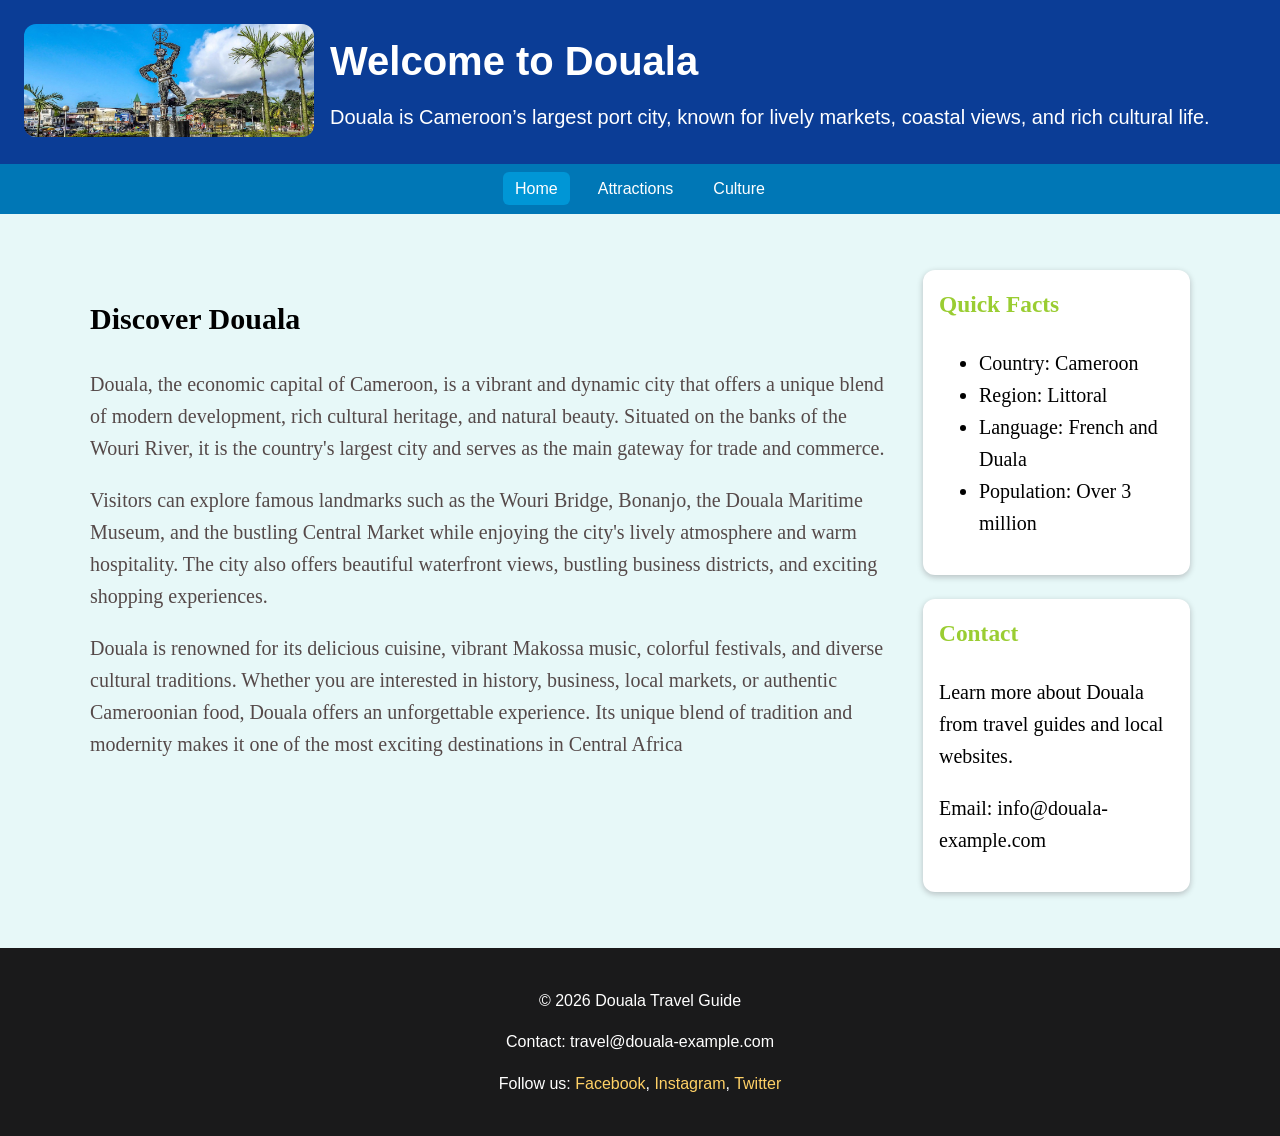
==== index.html @ c6ed3535 "Move website files to root folders" ====
<!DOCTYPE html>
<html lang="en">
  <head>
    <meta charset="UTF-8">
    <meta name="viewport" content="width=device-width, initial-scale=1.0">
    <title>Douala | Home</title>
    <link rel="stylesheet" href="styles.css">
  </head>
  <body>
    <!-- Header contains the city logo on the left and the title + description on the right -->
    <div class="top-bar">
    <header class="site-header">
      <div class="header-left">
        <img
          src="images/Doualaview.jpg"
          alt="Logo of Douala city"
          class="city-logo"
        />
      </div>

      <div class="header-right">
        <h1>Welcome to Douala</h1>
        <p class="page-description">
          Douala is Cameroon’s largest port city, known for lively markets,
          coastal views, and rich cultural life.
        </p>
      </div>
    </header>

    <!-- Navigation bar links to the main pages -->
    <nav class="site-nav" aria-label="Main site navigation">
      <ul>
        <li><a href="index.html" class="active">Home</a></li>
        <li><a href="attractions.html">Attractions</a></li>
        <li><a href="culture.html">Culture</a></li>
      </ul>
    </nav>
    </div>

    <!-- Main page content: left side content and right side sidebar -->
    <main class="content-area">
      <section class="main-content">
        <h2>Discover Douala</h2>
        <p class="intro">
        Douala, the economic capital of Cameroon, is a vibrant and dynamic city that offers
         a unique blend of modern development, rich cultural heritage, and natural beauty.
          Situated on the banks of the Wouri River, it is the country's largest city and serves as 
          the main gateway for trade and commerce.
        </p>
        <p class="intro">
        Visitors can explore famous landmarks such as the Wouri Bridge, Bonanjo, the Douala Maritime Museum, 
         and the bustling Central Market while enjoying the city's lively atmosphere and warm hospitality. 
         The city also offers beautiful waterfront views, bustling business districts, and exciting shopping experiences.
        </p>
        <p class="intro">
          Douala is renowned for its delicious cuisine, vibrant Makossa music, colorful festivals, and diverse cultural traditions.
           Whether you are interested in history, business, local markets, or authentic Cameroonian food, Douala offers an unforgettable experience. 
           Its unique blend of tradition and modernity makes it one of the most exciting destinations in Central Africa
        </p>
      </section>

      <aside class="sidebar">
        <div class="card">
          <h3>Quick Facts</h3>
          <ul>
            <li>Country: Cameroon</li>
            <li>Region: Littoral</li>
            <li>Language: French and Duala</li>
            <li>Population: Over 3 million</li>
          </ul>
        </div>

        <div class="card">
          <h3>Contact</h3>
          <p>Learn more about Douala from travel guides and local websites.</p>
          <p>Email: info@douala-example.com</p>
        </div>
      </aside>
    </main>

    <!-- Footer with copyright, contact, and social links -->
    <footer class="site-footer">
      <p>&copy; 2026 Douala Travel Guide</p>
      <p>Contact: travel@douala-example.com</p>
      <p>
        Follow us:
        <a href="https://www.facebook.com/Doualaphotos" target="_blank">Facebook</a>,
        <a href="https://www.facebook.com/Doualaphotos" target="_blank">Instagram</a>,
        <a href="https://www.facebook.com/Doualaphotos" target="_blank">Twitter</a>
      </p>
    </footer>
  </body>
</html>
---- styles.css ----
/* Basic page styles */
body {
  margin: 0;
  font-family: Arial, Helvetica, sans-serif;
  line-height: 1.6;
  background-color: rgb(231, 248, 248);
  
}

/* Header with logo image on the left and text content on the right */
.site-header {
  display: flex;
  align-items: center;
  justify-content: flex-start;
  gap: 1rem;
  padding: 1.5rem;
  background-color: #0B3D96;
  color: white;
  border-bottom: 3px solid  #0B3D96;
}

/* Ensure the logo image stays a reasonable size */
.city-logo {
  width: 290px;
  height: auto;
  border-radius: 12px;
  display: block;
}

/* Right side header content */
.header-right h1 {
  margin: 0 0 0.5rem 0;
  font-family: Arial, Helvetica, sans-serif;
  font-size: 2.5rem;
  flex: 1;
}

.page-description {
  margin: 0;
   font-family: Arial, Helvetica, sans-serif;
  font-size: 1.25rem;
  flex: 1;
}
.top-bar {
  position: fixed;
  top: 0;
  left: 0;
  right: 0;
  z-index: 1000;
}
/* Navigation bar below the header */
.site-nav {
  background-color: #0077b6;
}

.site-nav ul {
  display: flex;
  justify-content: center;
  gap: 1rem;
  list-style: none;
  margin: 0;
  padding: 0.75rem 1rem;
}

.site-nav a {
  color: #ffffff;
  text-decoration: none;
  padding: 0.5rem 0.75rem;
  border-radius: 6px;
}

.site-nav a:hover,
.site-nav a.active {
  background-color: #0096d6;
}

/* Main content area with two columns */
.content-area {
  display: flex;
  gap: 2rem;
  max-width: 1100px;
  margin: 270px auto 2rem;
  padding: 0 1rem;
}
.intro{
  color: rgb(85, 73, 73)
}

/* Main section grows more than the sidebar */
.main-content {
  flex: 3;
  font-size: 1.25rem;
  font-family: Georgia, Times, serif;
}

/* Sidebar area */
.sidebar {
  flex: 1;
  font-size: 1.25rem;
  font-family: Georgia, Times, serif;
}

/* Cards inside the sidebar */
.card {
  background-color: #ffffff;
  padding: 1rem;
  margin-bottom: 1.5rem;
  border-radius: 12px;
  box-shadow: 0 2px 6px rgba(26, 7, 15, 0.24);
}

.card h3 {
  margin-top: 0;
  color: yellowgreen;
}

/* Footer with three pieces of information */
.site-footer {
  background-color: #1a1a1b;
  color: #ffffff;
  padding: 1.5rem 1rem;
  text-align: center;
}

.site-footer a {
  color: #ffd166;
  text-decoration: none;
}

.site-footer a:hover {
  text-decoration: underline;
}
.highlight-card {
  display: flex;
  gap: 1.5rem;
  align-items: center;
  margin-bottom: 1.5rem;
}

.article-image {
  width: 250px;
  height: auto;
  border-radius: 12px;
  flex-shrink: 0;
}

.article-text {
  flex: 1;
}

@media (max-width: 860px) {
  .highlight-card {
    flex-direction: column;
  }

  .article-image {
    width: 100%;
  }
}

/* Responsive layout for smaller screens */
@media (max-width: 860px) {
  .site-header {
    flex-direction: column;
    text-align: center;
  }

  .content-area {
    flex-direction: column;
    margin-top: 340px;
  }

  .site-nav ul {
    flex-direction: column;
    align-items: center;
  }
}

@media (max-width: 520px) {
  .site-header {
    padding: 1rem;
  }
  .content-area {
    margin-top: 485px;
  }

  .site-nav ul {
    gap: 0.5rem;
  }

  .site-footer {
    font-size: 0.95rem;
  }
}
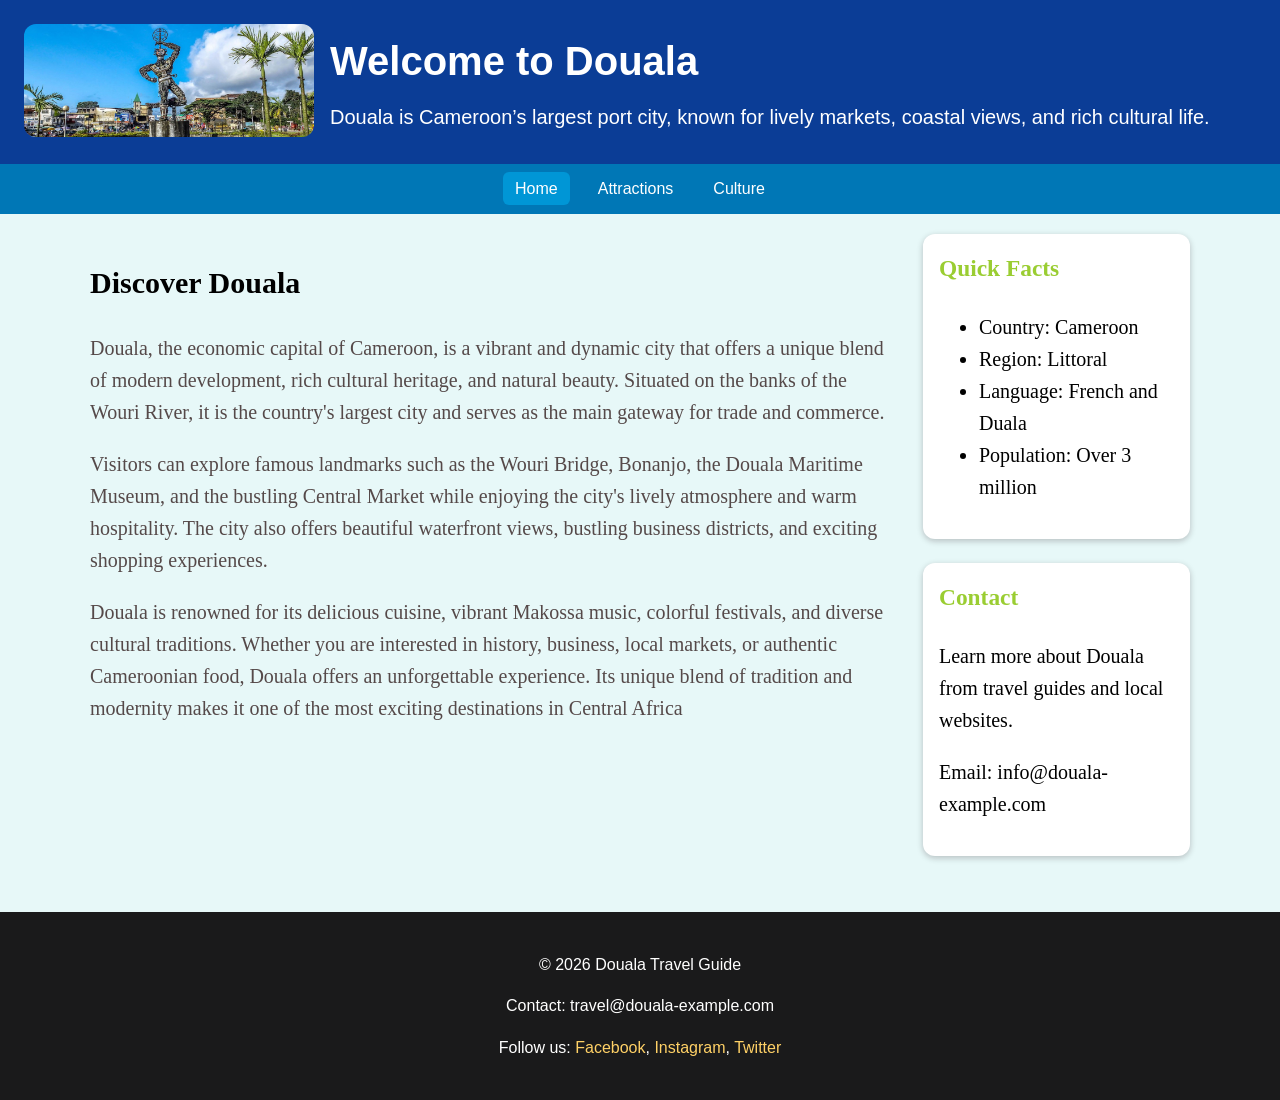
==== commit 0aa0da70: "Improve mobile header and sticky navbar" ====
--- a/index.html
+++ b/index.html
@@ -8,7 +8,6 @@
   </head>
   <body>
     <!-- Header contains the city logo on the left and the title + description on the right -->
-    <div class="top-bar">
     <header class="site-header">
       <div class="header-left">
         <img
@@ -35,7 +34,6 @@
         <li><a href="culture.html">Culture</a></li>
       </ul>
     </nav>
-    </div>
 
     <!-- Main page content: left side content and right side sidebar -->
     <main class="content-area">
--- a/styles.css
+++ b/styles.css
@@ -41,16 +41,12 @@
   font-size: 1.25rem;
   flex: 1;
 }
-.top-bar {
-  position: fixed;
-  top: 0;
-  left: 0;
-  right: 0;
-  z-index: 1000;
-}
 /* Navigation bar below the header */
 .site-nav {
   background-color: #0077b6;
+  position: sticky;
+  z-index: 1000;
+  top: 0;
 }
 
 .site-nav ul {
@@ -79,7 +75,7 @@
   display: flex;
   gap: 2rem;
   max-width: 1100px;
-  margin: 270px auto 2rem;
+  margin: 20px auto 2rem;
   padding: 0 1rem;
 }
 .intro{
@@ -167,11 +163,11 @@
 
   .content-area {
     flex-direction: column;
-    margin-top: 340px;
+    margin-top: 20px;
   }
 
   .site-nav ul {
-    flex-direction: column;
+    flex-direction: row;
     align-items: center;
   }
 }
@@ -181,7 +177,7 @@
     padding: 1rem;
   }
   .content-area {
-    margin-top: 485px;
+    margin-top: 15px;
   }
 
   .site-nav ul {
